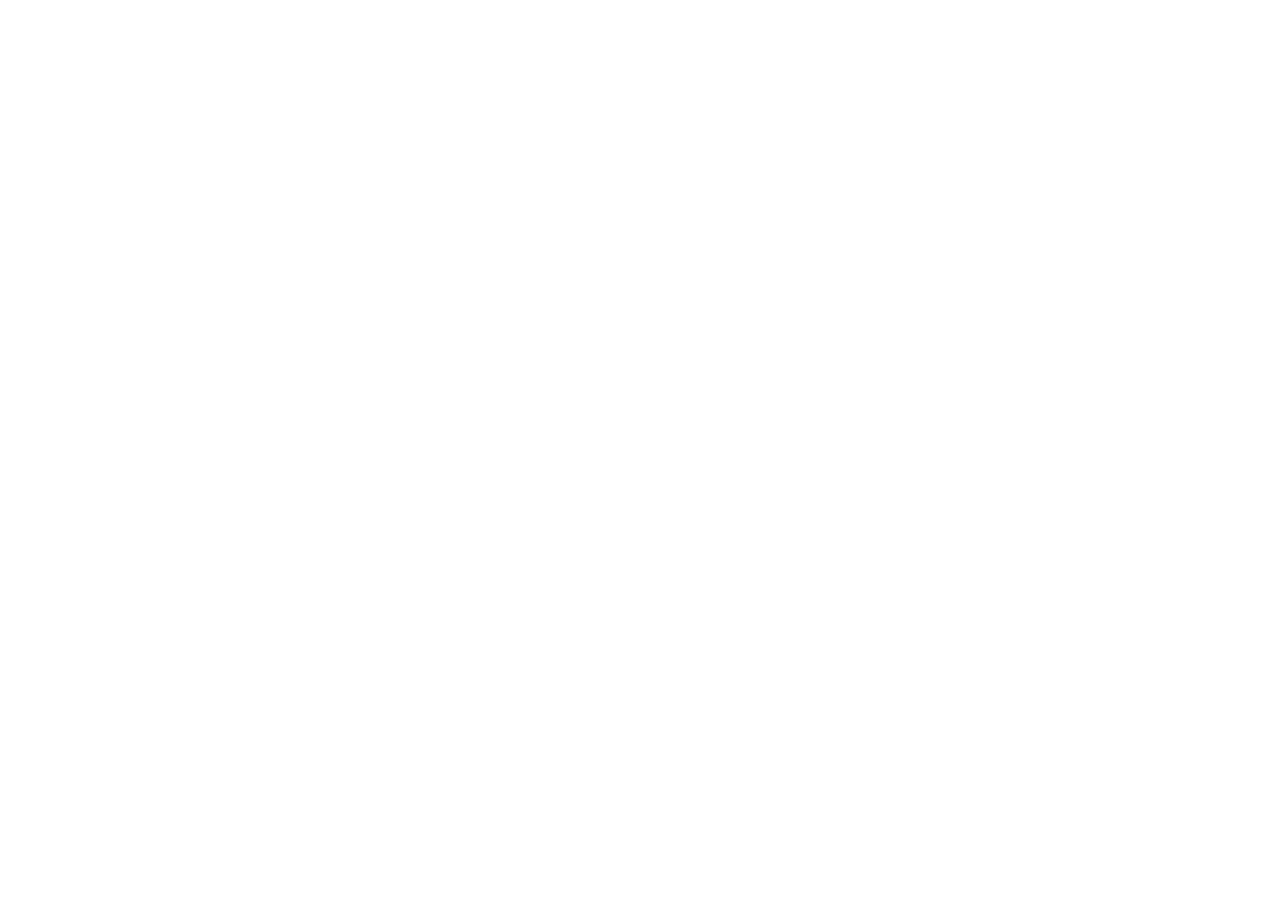
==== Javascript Örnek Uygulamalar/Basit Kitap-Raf Bulma Uygulaması/index.html @ 2e6052bc "Belgeler Hazırlanmaya Başlandı" ====
<!DOCTYPE html>
<html lang="en">
<head>
    <meta charset="UTF-8">
    <meta name="viewport" content="width=device-width, initial-scale=1.0">
    <link rel="stylesheet" href="style.css">
    <title>Document</title>
</head>
<body>
    


    <script src="script.js"></script>
</body>
</html>
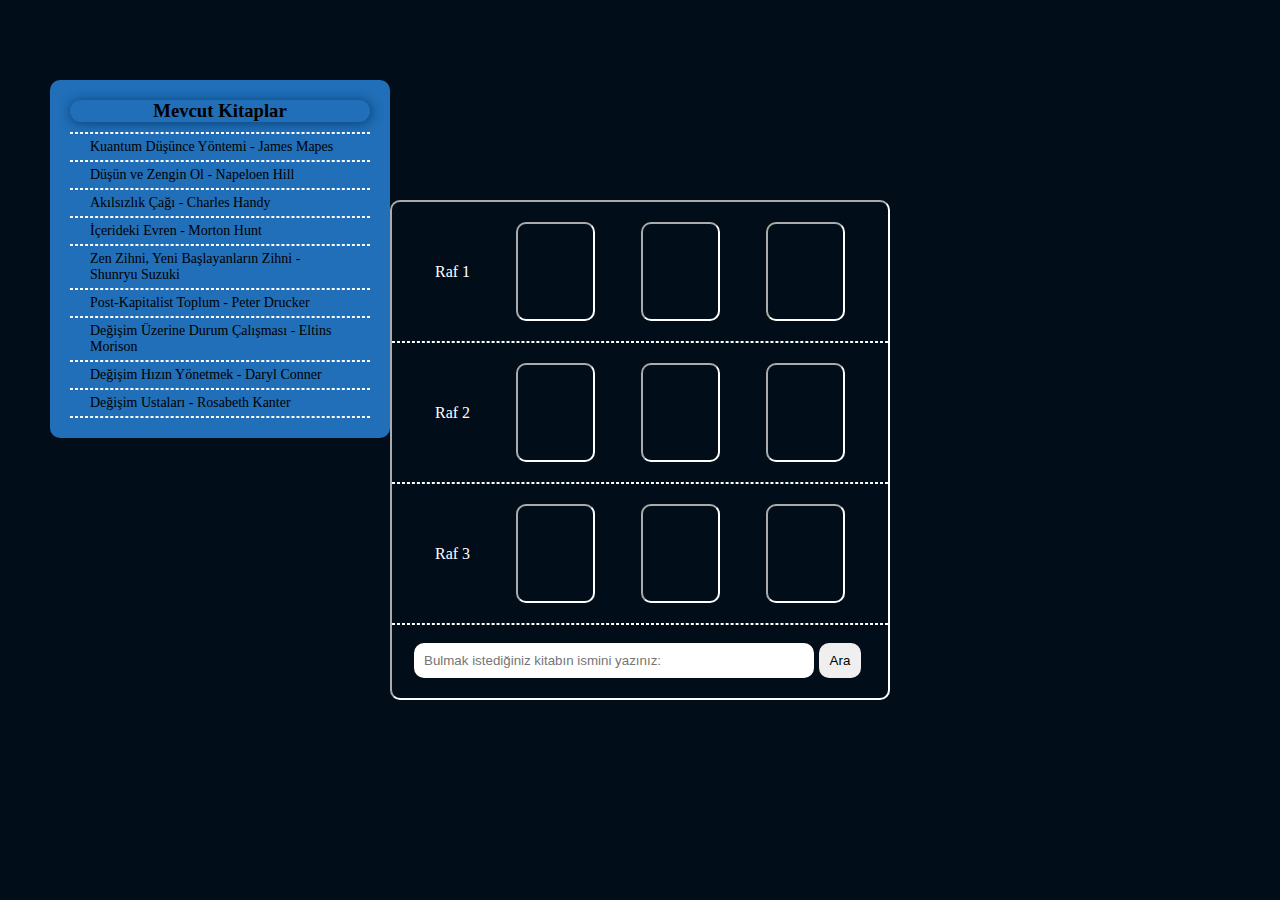
==== commit 221cbbb4: "Tasarım tamam gibi" ====
--- a/Javascript Örnek Uygulamalar/Basit Kitap-Raf Bulma Uygulaması/index.html
+++ b/Javascript Örnek Uygulamalar/Basit Kitap-Raf Bulma Uygulaması/index.html
@@ -8,6 +8,40 @@
 </head>
 <body>
     
+    <div class="container">
+        <div class="raf"><span>Raf 1</span>
+            <div class="book" id="1"></div>
+            <div class="book" id="2"></div>
+            <div class="book" id="3"></div>
+        </div><hr>
+        <div class="raf"><span>Raf 2</span>
+            <div class="book" id="4"></div>
+            <div class="book" id="5"></div>
+            <div class="book" id="6"></div>
+        </div><hr>
+        <div class="raf"><span>Raf 3</span>
+            <div class="book" id="7"></div>
+            <div class="book" id="8"></div>
+            <div class="book" id="9"></div>
+        </div><hr>
+
+        <div class="aramaBolum">
+            <input type="text" placeholder="Bulmak istediğiniz kitabın ismini yazınız: " id="KitapIsmi">
+            <button id="ara">Ara</button>
+        </div>
+    </div>
+    <ul id="kitaplar">
+        <h3>Mevcut Kitaplar</h3><hr>
+        <li class="kitapAdi">Kuantum Düşünce Yöntemi - James Mapes</li><hr>
+        <li class="kitapAdi">Düşün ve Zengin Ol - Napeloen Hill</li><hr>
+        <li class="kitapAdi">Akılsızlık Çağı - Charles Handy</li><hr>
+        <li class="kitapAdi">İçerideki Evren - Morton Hunt</li><hr>
+        <li class="kitapAdi">Zen Zihni, Yeni Başlayanların Zihni - Shunryu Suzuki</li><hr>
+        <li class="kitapAdi">Post-Kapitalist Toplum - Peter Drucker</li><hr>
+        <li class="kitapAdi">Değişim Üzerine Durum Çalışması - Eltins Morison</li><hr>
+        <li class="kitapAdi">Değişim Hızın Yönetmek - Daryl Conner</li><hr>
+        <li class="kitapAdi">Değişim Ustaları - Rosabeth Kanter</li><hr>
+    </ul>
 
 
     <script src="script.js"></script>
--- a/Javascript Örnek Uygulamalar/Basit Kitap-Raf Bulma Uygulaması/style.css
+++ b/Javascript Örnek Uygulamalar/Basit Kitap-Raf Bulma Uygulaması/style.css
@@ -0,0 +1,95 @@
+*{
+    margin : 0;
+    padding : 0;
+    overflow: hidden;
+
+}
+
+body{
+    background-color: rgb(1, 14, 26);
+}
+
+.container{
+    width: 500px;
+    height: 500px;
+    border: 2px inset white;
+    border-radius: 10px;
+    box-sizing: border-box;
+    position: absolute;
+    top: 50%;
+    left: 50%;
+    transform: translate(-50%, -50%);
+}
+.book{
+    width: 75px;
+    height: 95px;
+    border: 2px inset white;
+    border-radius: 10px;
+}
+.raf{
+    display: flex;
+    align-items: center;
+    justify-content: space-around;
+    padding: 20px;
+}
+.aramaBolum{
+    display: flex;
+    align-items: center;
+    justify-content: space-between;
+    padding: 20px;
+    margin: 0 2px;
+    height: 30px;
+}
+input{
+    width: 100%;
+    padding: 10px;
+    border: none;
+    outline: none;
+    border-radius: 10px;
+}
+button{
+    width: 50px;
+    padding: 10px 0;
+    border: none;
+    outline: none;
+    cursor: pointer;
+    margin: 5px;
+    border-radius: 10px;
+}
+button:hover{
+    background-color: rgb(33, 111, 184);
+    color: white;
+}
+
+#kitaplar{
+    background-color:rgb(33, 111, 184);
+    display: flex;
+    flex-direction: column;
+    width: 300px;
+    border-radius: 10px;
+    padding: 20px;
+    position: absolute;
+    left: 50px;
+    top: 80px;
+}
+h3{
+    text-align: center;
+    margin-bottom: 10px;
+    border-radius: 20px;
+    box-shadow: 1px 1px 11px 1px rgb(9, 69, 126);
+
+}
+.kitapAdi{
+    margin: 5px 20px;
+    font-size: 14px;
+}
+
+span{
+    color: white;
+}
+.bulunanKitap{
+    background-color: rgb(251, 255, 0);
+}
+hr{
+    border: dashed 1px white;
+}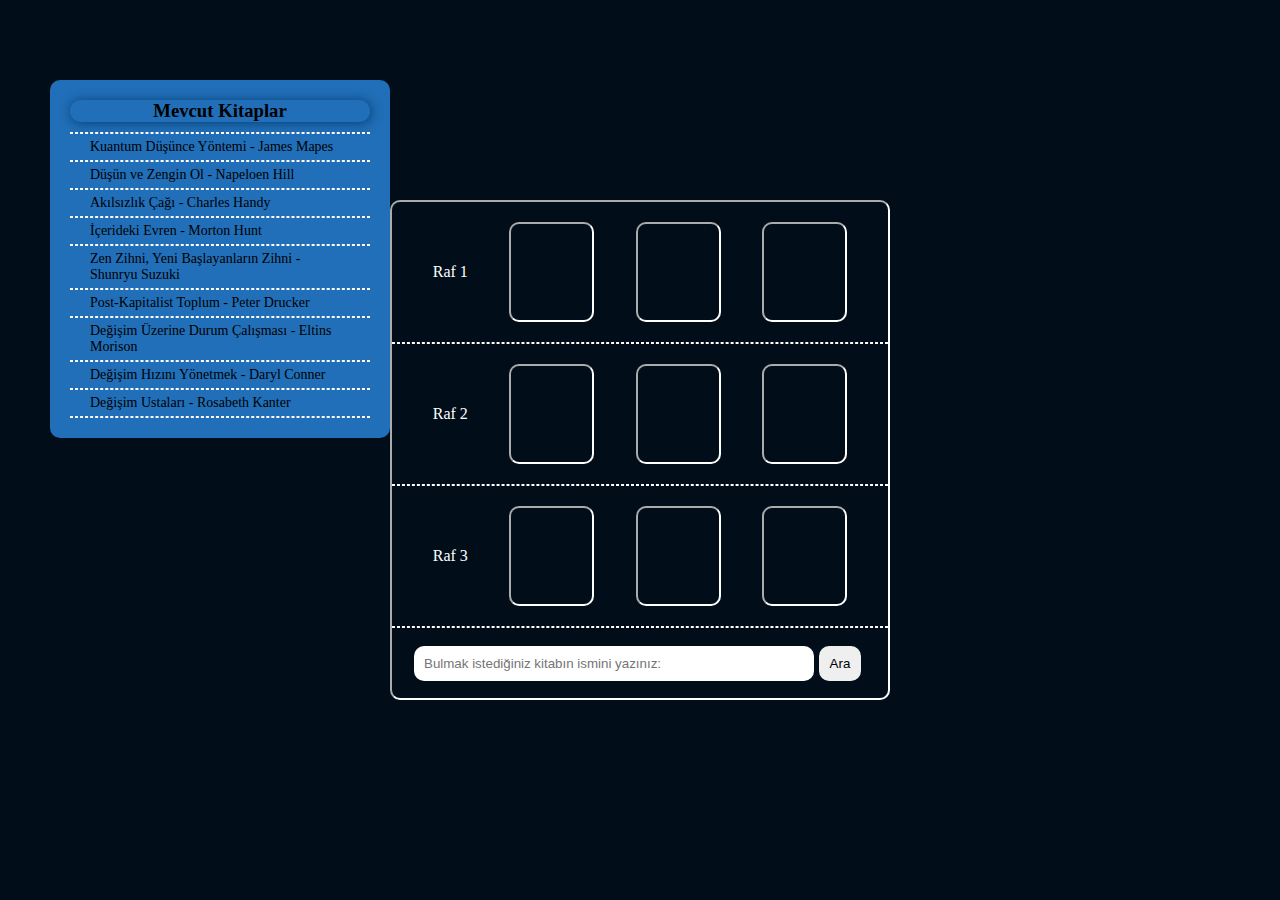
==== commit 198f2fb0: "Tamadır" ====
--- a/Javascript Örnek Uygulamalar/Basit Kitap-Raf Bulma Uygulaması/index.html
+++ b/Javascript Örnek Uygulamalar/Basit Kitap-Raf Bulma Uygulaması/index.html
@@ -39,7 +39,7 @@
         <li class="kitapAdi">Zen Zihni, Yeni Başlayanların Zihni - Shunryu Suzuki</li><hr>
         <li class="kitapAdi">Post-Kapitalist Toplum - Peter Drucker</li><hr>
         <li class="kitapAdi">Değişim Üzerine Durum Çalışması - Eltins Morison</li><hr>
-        <li class="kitapAdi">Değişim Hızın Yönetmek - Daryl Conner</li><hr>
+        <li class="kitapAdi">Değişim Hızını Yönetmek - Daryl Conner</li><hr>
         <li class="kitapAdi">Değişim Ustaları - Rosabeth Kanter</li><hr>
     </ul>
 
--- a/Javascript Örnek Uygulamalar/Basit Kitap-Raf Bulma Uygulaması/style.css
+++ b/Javascript Örnek Uygulamalar/Basit Kitap-Raf Bulma Uygulaması/style.css
@@ -21,10 +21,14 @@
     transform: translate(-50%, -50%);
 }
 .book{
-    width: 75px;
-    height: 95px;
+    width: 85px;
+    height: 100px;
     border: 2px inset white;
     border-radius: 10px;
+    font-size: 12px;
+    text-align: center;
+    padding: 5px;
+    box-sizing: border-box;
 }
 .raf{
     display: flex;
